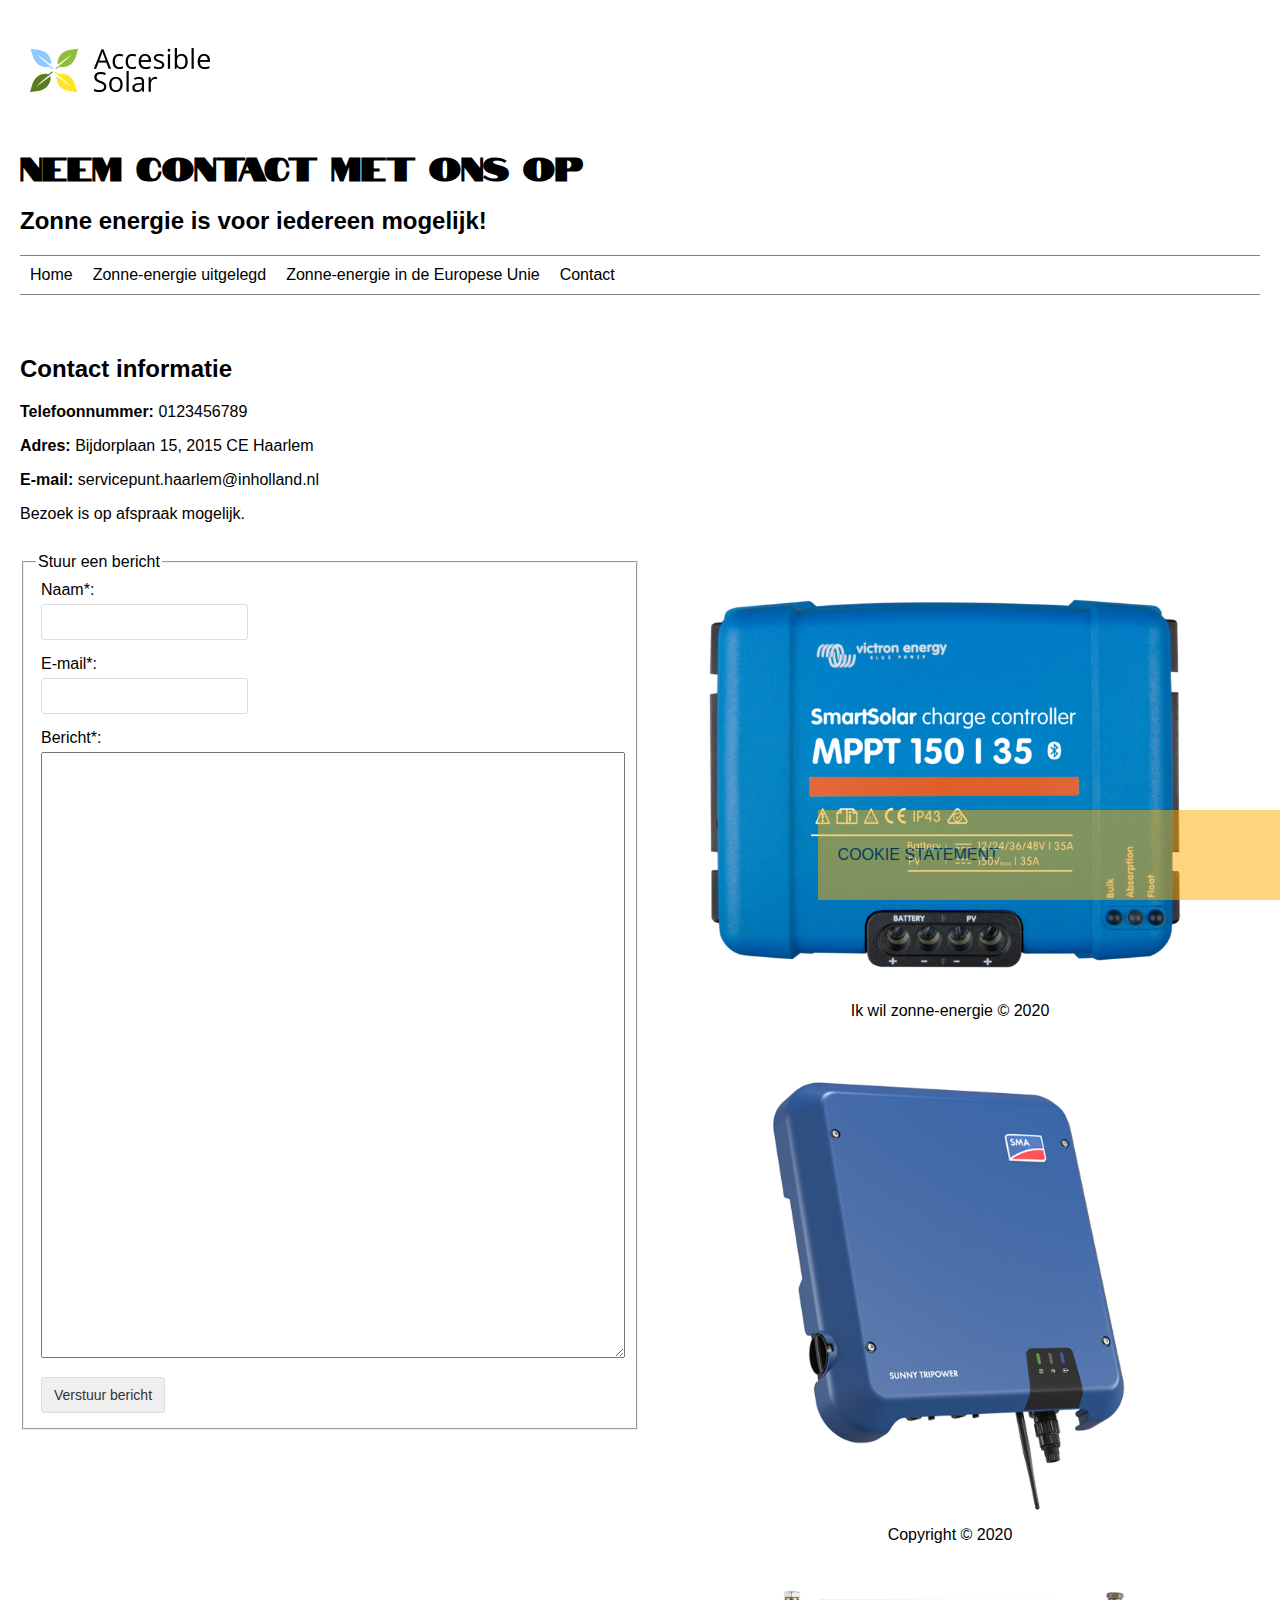
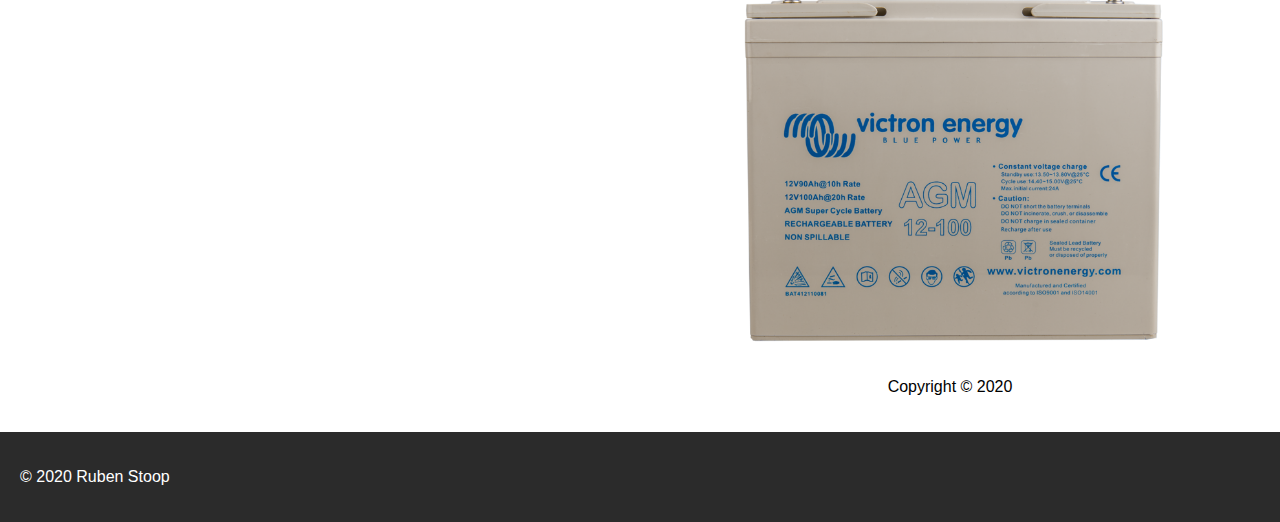
==== contact.html @ 8084c352 "Alle vervolg pagina's 8-11" ====
<!DOCTYPE html>
<html lang="nl">
<head>
    <meta charset="UTF-8">
    <meta content="width=device-width, initial-scale=1" name="viewport" />
    <link type="text/css" rel="stylesheet" href="css/style.css">
    <link rel="icon" type="image/png" href="img/favicon.png">
    <meta name="description" content="
        Op deze website vind je informatie over Zonne-energie voor iedereen.
        Bijvoorbeeld hoe zonnepanelen werken.
        Dit is algemene informatie die iedereen die geinteresseerd is in zonnepanelen moet weten.
        Je vind hier ook een aantal producten van www.ikwilzonneenergie.nl.
        Voor cijfers van zonnepanelen van de europese unie kunt u hier ook terecht.
        Deze laten een goed beeld zien van de opmars van zonne-energie.">
    <meta name="keywords" content="zonnepanelen, zonne-energie, laadregelaar, omvormer, accu">
    <meta name="author" content="Ruben Stoop">
    <title>Neem contact op</title>
</head>
<body class="container">
<header class="header">
        <a href="index.html">
            <img title="Accesible Solar logo" class="logo" src="img/logo.png" alt="Accesible Solar logo">
        </a>

        <h1>
            Neem contact met ons op
        </h1>
        <h2>
            Zonne energie is voor iedereen mogelijk!
        </h2>

        <nav>
            <input class="headerinput" type="checkbox" id="headerinput" />
            <label class="icoon" for="headerinput"><span class="menuicoon"></span></label>
            <ul class="menu">
                <li>
                    <a href="index.html">
                        Home
                    </a>
                </li>
                <li>
                    <a href="howsolarworks.html">
                        Zonne-energie uitgelegd
                    </a>
                </li>
                <li>
                    <a href="eusolar.html">
                        Zonne-energie in de Europese Unie
                    </a>
                </li>
                <li>
                    <a href="contact.html">
                        Contact
                    </a>
                </li>
            </ul>

        </nav>
</header>

<main class="maincontact">

    <article class="contactinfo">
        <section>
            <header>
                <h2>
                    Contact informatie
                </h2>
            </header>
            <p>
                <strong>Telefoonnummer:</strong> 0123456789
            </p>
            <p>
                <strong>Adres:</strong> Bijdorplaan 15, 2015 CE Haarlem
            </p>
            <p>
                <strong>E-mail:</strong> servicepunt.haarlem@inholland.nl
            </p>
            <footer>
                Bezoek is op afspraak mogelijk.
            </footer>
        </section>
    </article>

    <section class="contactform">

        <form action="http://i-want-solar-energy.com/testform.php">
            <fieldset>
                <legend>Stuur een bericht</legend>
                <p>
                    <label for="name">Naam*:</label>
                </p>
                <p>
                    <input required type="text" id="name" name="name">
                </p>
                <p>
                    <label for="email">E-mail*:</label>
                </p>
                <p>
                    <input type="email" id="email" name="email">
                </p>
                <p>
                    <label for="bericht">Bericht*:</label>
                </p>
                <p>
                    <textarea rows="40" id="bericht" name="email"></textarea>
                </p>
                <p>
                    <input type="submit" value="Verstuur bericht">
                </p>
            </fieldset>
        </form>
    </section>

    <section class="asidecontact">
        <aside>
            <figure>
                <a href="https://www.ikwilzonneenergie.nl/epages/61494231.sf/nl_NL/?ObjectPath=/Shops/61494231/Products/SCC110050210">
                    <img title="Victron Energy SmartSolar MPPT 100V/50A 12V/24V laadregelaar" src="img/Victron-energy-SmartSolar-MPPT_150-35_top.png" alt="Afbeelding van Victron Energy SmartSolar MPPT 100V/50A 12V/24V laadregelaar">
                </a>
                <figcaption>Ik wil zonne-energie &copy; 2020</figcaption>
            </figure>

            <figure>
                <a href="https://www.ikwilzonneenergie.nl/epages/61494231.sf/nl_NL/?ObjectPath=/Shops/61494231/Products/%22SMA+STP+8.0-3AV-40%22">
                    <img title="SMA STP 8.0-3AV-40 omvormer" src="img/SMA-Sunny-Tripower-8.0-3_fase-omvormer_voor_zonnepanelen.png" alt="Afbeelding van SMA STP 8.0-3AV-40 omvormer">
                </a>
                <figcaption>Copyright &copy; 2020</figcaption>
            </figure>

            <figure>
                <a href="https://www.ikwilzonneenergie.nl/epages/61494231.sf/nl_NL/?ObjectPath=/Shops/61494231/Products/BAT412110081">
                    <img title="Victron AGM Super Cycle accu 12V 100Ah" src="img/Victron_Energy-12V_100Ah_AGM_Super_Cycle_Battery_front.png" alt="Afbeelding van de Victron AGM Super Cycle accu 12V 100Ah">
                </a>
                <figcaption>Copyright &copy; 2020</figcaption>
            </figure>

        </aside>
    </section>
</main>
<footer>
    <section class="copyright footer">
        <p>&copy; 2020 Ruben Stoop</p>
    </section>
    <section class="cookie">
        <p>Cookie statement</p>
    </section>
</footer>
</body>
</html>
---- css/style.css ----
@import url('https://fonts.googleapis.com/css2?family=Notable&display=swap');

body {
    letter-spacing: 0px;
    font-family: "Arial", "Helvetica", "sans-serif";
    margin: 0;
    padding: 0;
    background-repeat: no-repeat;
}

body {
    margin: 0;
    font-family: Helvetica, sans-serif;
    background-color: #FFFFFF;
}

a {
    color: #000;
}

h1 {
    font-family: notable;
    line-height: 40px;
    text-indent: initial;
    word-spacing: normal;
    font-size: 2rem;
}

h2 {
    font-size: 1.5em;
}
/* header */

.header {
    padding: 20px;
}
.logo {
    min-width: 200px;
    max-height: 100px;
    object-fit: cover;
}

.header .menu {
    clear: both;
    max-height: 0;
    transition: max-height .2s ease-out;
}

.header .icoon {
    cursor: pointer;
    display: inline-block;
    float: right;
    padding: 28px 20px;
    position: relative;
    user-select: none;
}

.header .icoon .menuicoon {
    background: #333;
    display: block;
    height: 2px;
    position: relative;
    transition: background .2s ease-out;
    width: 18px;
}

.header .icoon .menuicoon:before,
.header .icoon .menuicoon:after {
    background: #333;
    content: '';
    display: block;
    height: 100%;
    position: absolute;
    transition: all .2s ease-out;
    width: 100%;
}

.header .icoon .menuicoon:before {
    top: 5px;
}

.header .icoon .menuicoon:after {
    top: -5px;
}

.header .headerinput {
    display: none;
}

.header .headerinput:checked ~ .menu {
    max-height: 240px;
}

.header .headerinput:checked ~ .icoon .menuicoon {
    background: transparent;
}

.header .headerinput:checked ~ .icoon .menuicoon:before {
    transform: rotate(-45deg);
}

.header .headerinput:checked ~ .icoon .menuicoon:after {
    transform: rotate(45deg);
}

.header .headerinput:checked ~ .icoon:not(.steps) .menuicoon:before,
.header .headerinput:checked ~ .icoon:not(.steps) .menuicoon:after {
    top: 0;
}

@media (min-width: 480px) {
    .header ul > li {
        float: left;
    }
    .header .menu {

        max-height: none;
    }
    .header .icoon {
        display: none;
    }
}

@media (max-width: 480px) {
    .header li {
        width: 100%;
    }
}

ul {
    padding-left: 0px;
    overflow: hidden;
    list-style-type: none;
    margin: 0;
}

li {
    padding: 0px;
    width: fit-content;
    float: left;
}

nav {
    border-top: 1px solid grey;
    border-bottom: 1px solid grey;
}

nav li a {
    text-decoration: none;
    color: black;
    padding: 10px;
    display: block;

}

nav li a:hover {
    background-color: black;
    color: #ffffff;
}

/* einde header */

video {
    width: 100%;
    flex-basis: 100%;
}

.product section{
    max-width: 50%;
    float: left;
}

figcaption {
    text-align: center;
}

.product figure{
    margin: 0;
    max-width: 50%;
    float: left;
}

.product figure img {
    max-width: 100%;
}
.product a:active {
    color: blue;
}

.main{
    display: flex;
    flex-direction: row;
    flex-wrap: wrap;
    padding: 20px;
}

.articles, .copyright {
    flex: 2;
}

.aside, .cookie {
    flex: 1;
}

.product {
    flex-basis: 100%;
    display: inline-block;
}

.aside li {
    padding: 10px 0px 10px 0px;
    width: 100%;
}

.cookie {
    padding: 20px;
    background-color: #FA0;
    opacity: 50%;
    position: fixed;
    bottom: 0px;
    right: 0px;
    width: 33%;
    z-index: 9999;
    text-transform: uppercase;
}

.footer {
    background-color: #2b2b2b;
    color: #ffffff;
    padding: 20px;
}

/*tablet index */
@media (max-width: 1280px) {
    .aside {
        order: 1;
    }
    .articles {
        order: 3;
        display: flex;
        flex-wrap: wrap;
        flex-direction: column-reverse;
    }
    video {
        order: 2;
    }

    .product {
        display: flex;

    }

}

@media (min-width: 480px) and (max-width: 1280px) {
    .product section {
        order: 2;
    }
    .product figure {
        order: 1;
    }
}

@media (max-width: 480px) {
    video {
        display: none;
    }
    .aside {
        flex: none;
        max-width: 100%;
    }
    .product {
        flex-wrap: wrap;
    }

    .product section {
        max-width: 100%;
    }
    .product figure {
        max-width: 100%;
    }
}

.anchor {
    padding: 20px;
    width: 100%;
}
/* EINDE index.html */

/* CSS howsolarworks.html */

.articlesSolarWorks {
    display: grid;
    grid-template-columns: 1fr 1fr 1fr;
}

.box2 {
    grid-column-start: 1;
    grid-column-end: 2;
    grid-row-start: 1;
    grid-row-end: 3;
    background-color: #008000;
}

.box1 {
    grid-column-start: 2;
    grid-column-end: 3;
    grid-row-start: 1;
    grid-row-end: 7;
    background-color: #FFC72B;
}

.box3 {
    grid-column-start: 3;
    grid-column-end: 4;
    grid-row-start: 1;
    grid-row-end: 4;
    background-color: #f54747;
}

.box4 {
    grid-column-start: 3;
    grid-column-end: 7;
    grid-row-start: 4;
    grid-row-end: 7;
    background-color: #2e57ea;
}

.box5 {
    grid-column-start: 1;
    grid-column-end: 2;
    grid-row-start: 3;
    grid-row-end: 8;
    background-color: #9370db;
}

.box6 {
    grid-column-start: 2;
    grid-column-end: 4;
    grid-row-start: 7;
    grid-row-end: 8;
    background-color: #ff0000;
}

.articleSolar {
   padding: 20px;
}

.asideSolarWorks aside {
    display: grid;
    grid-template-columns: 1fr 1fr 1fr;
}

.asideSolarWorks img {
    max-width: 100%;
}

/* Howsolarworks.html responsive*/

@media (max-width: 480px) {

    .articlesSolarWorks {
        display: grid;
        grid-template-columns: 1fr;

    }

    .box2 {
        grid-column-start: 1;
        grid-column-end: 2;
        grid-row-start: 3;
        grid-row-end: 4;
        background-color: #008000;
    }

    .box1 {
        grid-column-start: 1;
        grid-column-end: 2;
        grid-row-start: 4;
        grid-row-end: 5;
        background-color: #ffff00;
    }

    .box3 {
        grid-column-start: 1;
        grid-column-end: 2;
        grid-row-start: 2;
        grid-row-end: 3;
        background-color: #f54747;
    }

    .box4 {
        display: none;
    }

    .box5 {
        grid-column-start: 1;
        grid-column-end: 2;
        grid-row-start: 1;
        grid-row-end: 2;
        background-color: #9370db;
    }

    .box6 {
        display: none;
    }

    .articleSolar {
        padding: 20px;
    }

    .asideSolarWorks aside {
        display: grid;
        grid-template-columns: 1fr;
    }

}

@media (max-width: 1280px) and (min-width: 480px) {

    .articlesSolarWorks {
        display: grid;
        grid-template-columns: 1fr 1fr;

    }

    .box2 {
        grid-column-start: 2;
        grid-column-end: 3;
        grid-row-start: 1;
        grid-row-end: 4;
        background-color: green;
    }

    .box1 {
        grid-column-start: 1;
        grid-column-end: 2;
        grid-row-start: 1;
        grid-row-end: 3;
        background-color: yellow;
    }

    .box3 {
        grid-column-start: 1;
        grid-column-end: 2;
        grid-row-start: 3;
        grid-row-end: 7;
        background-color: #f54747;
    }

    .box4 {
        display: none;
    }

    .box5 {
        grid-column-start: 2;
        grid-column-end: 3;
        grid-row-start: 4;
        grid-row-end: 7;
        background-color: #9370db;
    }

    .box6 {
        grid-column-start: 1;
        grid-column-end: 3;
        grid-row-start: 7;
        grid-row-end: 9;
        background-color: red;
    }

    .articleSolar {
        padding: 20px;
    }

    .asideSolarWorks figure:nth-child(3) {
        display: none;
    }
    .asideSolarWorks aside {
        display: grid;
        grid-template-columns: 1fr 1fr
    }
}

/* Einde Howsolarworks.html pagina*/

/* begin eu solar pagina */
.asidesolareu img {
    max-width: 100%;
}

.asidesolareu {
    flex: 1;
}

.tableEU {
    flex: 2;
}

table.tableclass {
    font-size: 12px;
    font-family: Arial, Helvetica, sans-serif;
    width: 100%;
    border-width: 1px;
    border-style: double;
    border-color: #ccc;
}
.tableclass td {
    padding: 4px;
    margin: 3px;
    border: 1px solid #CCC;
}
.tableclass th {
    background-color: #104E8B;
    color: #FFF;
    font-weight: bold;
}
.data {
    flex-basis: 100%;
}

table.tableclass td:first-child, th:first-child {
    background-color: #FF0;
    color: black;
}

table.tableclass tr:nth-child(even) {
    background-color: #CFF;
}

table.tableclass tr:nth-child(odd) {
    background-color: #FFF;
}

/* Responsive eusolar*/
@media (max-width: 1280px) and (min-width: 480px) {
    .asidesolareu {
        flex-basis: 100%;
    }

    .asidesolareu img {
        max-width: 100%;
    }

    .asidesolareu aside {
        display: flex;
    }

    .asidesolareu figcaption {
        flex: 1;
    }

    .asidesolareu figure:nth-child(1) {
        display: none;
    }

    .tableEU {
        flex: none;
        width: 100%;
    }

    .tableEU table {
        width: 100%;
    }


}
@media (max-width: 1280px) {
    .tableEU table th:nth-child(2), .tableEU table th:nth-child(3) {
        display: none;
    }

    .tableEU table tr td:nth-child(2), .tableEU table tr td:nth-child(3) {
        display: none;
    }
}


@media (max-width: 480px) {
    .tableEU {
        flex-basis: 100%;
    }
    .tableEU table th:nth-child(4), .tableEU table th:nth-child(5) {
        display: none;
    }

    .tableEU table tr td:nth-child(4), .tableEU table tr td:nth-child(5) {
        display: none;
    }
}

/* einde css Solar Eu */

/* contact.html */

.maincontact{
    display: flex;
    flex-direction: row;
    flex-wrap: wrap;
    padding: 20px;
}

.contactform {
    flex: 2;
}

.asidecontact {
    flex: 1;
}

.asidecontact aside img{
    max-width: 100%;
}

.contactform label {
    width: 100%;
}

.contactform input{
    display: inline-block;
    font-size: 14px;
    padding: 7px 12px;
    color: #333;
    border: 1px solid #dddddd;
    border-radius: 3px;
    line-height: 20px;
}

.contactform p {
    margin: 5px;
}

.contactform p:nth-child(odd) {
   padding-bottom: 10px;
}

.contactform textarea {
    width: 100%;
    resize: vertical;
}

.contactinfo {
    width: 100%;
    flex-basis: 100%;
    padding-bottom: 30px;
}

header + p {
    color: #000000;
}

.contactform input[type="submit"]:hover {
    cursor: pointer;
}

/*Contact responsive */
@media (max-width: 1280px) {
    .contactform {
        flex: 1;
    }
}

@media (max-width: 480px) {
    .contactform {
        flex-basis: 100%;
    }
}
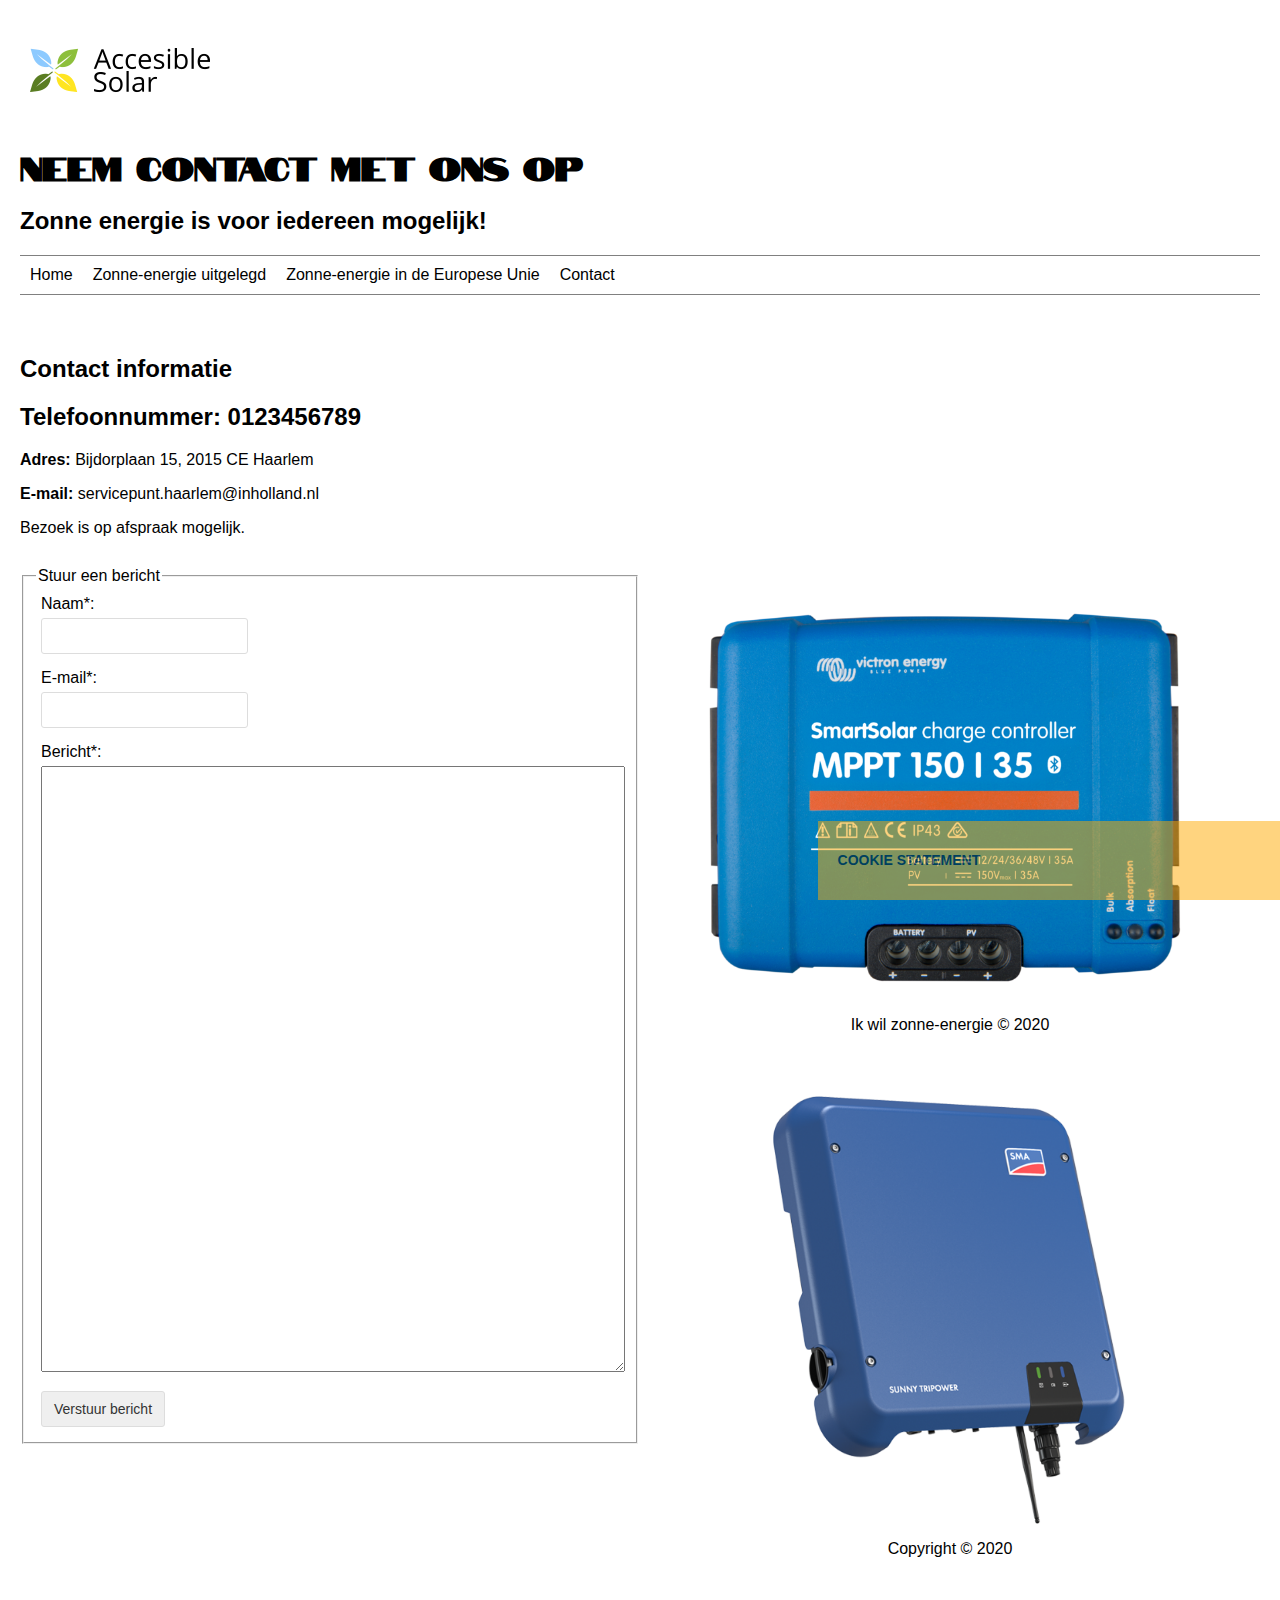
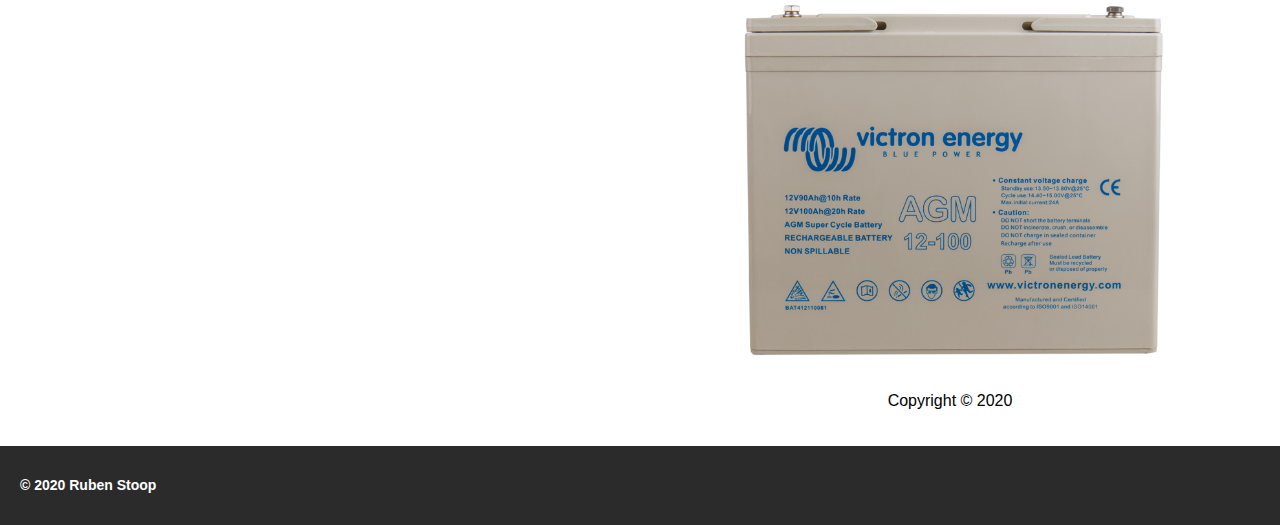
==== commit 927f9276: "Alle vervolg pagina's 8-11" ====
--- a/contact.html
+++ b/contact.html
@@ -61,15 +61,15 @@
 <main class="maincontact">
 
     <article class="contactinfo">
+        <h2>
+            Contact informatie
+        </h2>
         <section>
             <header>
                 <h2>
-                    Contact informatie
+                    <strong>Telefoonnummer:</strong> 0123456789
                 </h2>
             </header>
-            <p>
-                <strong>Telefoonnummer:</strong> 0123456789
-            </p>
             <p>
                 <strong>Adres:</strong> Bijdorplaan 15, 2015 CE Haarlem
             </p>
@@ -140,10 +140,10 @@
 </main>
 <footer>
     <section class="copyright footer">
-        <p>&copy; 2020 Ruben Stoop</p>
+        <h2>&copy; 2020 Ruben Stoop</h2>
     </section>
     <section class="cookie">
-        <p>Cookie statement</p>
+        <h2>Cookie statement</h2>
     </section>
 </footer>
 </body>
--- a/css/style.css
+++ b/css/style.css
@@ -29,6 +29,7 @@
 h2 {
     font-size: 1.5em;
 }
+
 /* header */
 
 .header {
@@ -196,6 +197,8 @@
 
 .articles, .copyright {
     flex: 2;
+    flex-grow: 2;
+    flex-shrink: 2;
 }
 
 .aside, .cookie {
@@ -230,6 +233,9 @@
     padding: 20px;
 }
 
+footer h2 {
+    font-size: 14px;
+}
 /*tablet index */
 @media (max-width: 1280px) {
     .aside {
@@ -343,7 +349,11 @@
 }
 
 .articleSolar {
-   padding: 20px;
+    padding: 20px;
+}
+
+.articleSolar p::first-letter {
+    font-size: 20px;
 }
 
 .asideSolarWorks aside {
@@ -630,7 +640,7 @@
 }
 
 .contactform p:nth-child(odd) {
-   padding-bottom: 10px;
+    padding-bottom: 10px;
 }
 
 .contactform textarea {
@@ -663,4 +673,4 @@
     .contactform {
         flex-basis: 100%;
     }
-}
+}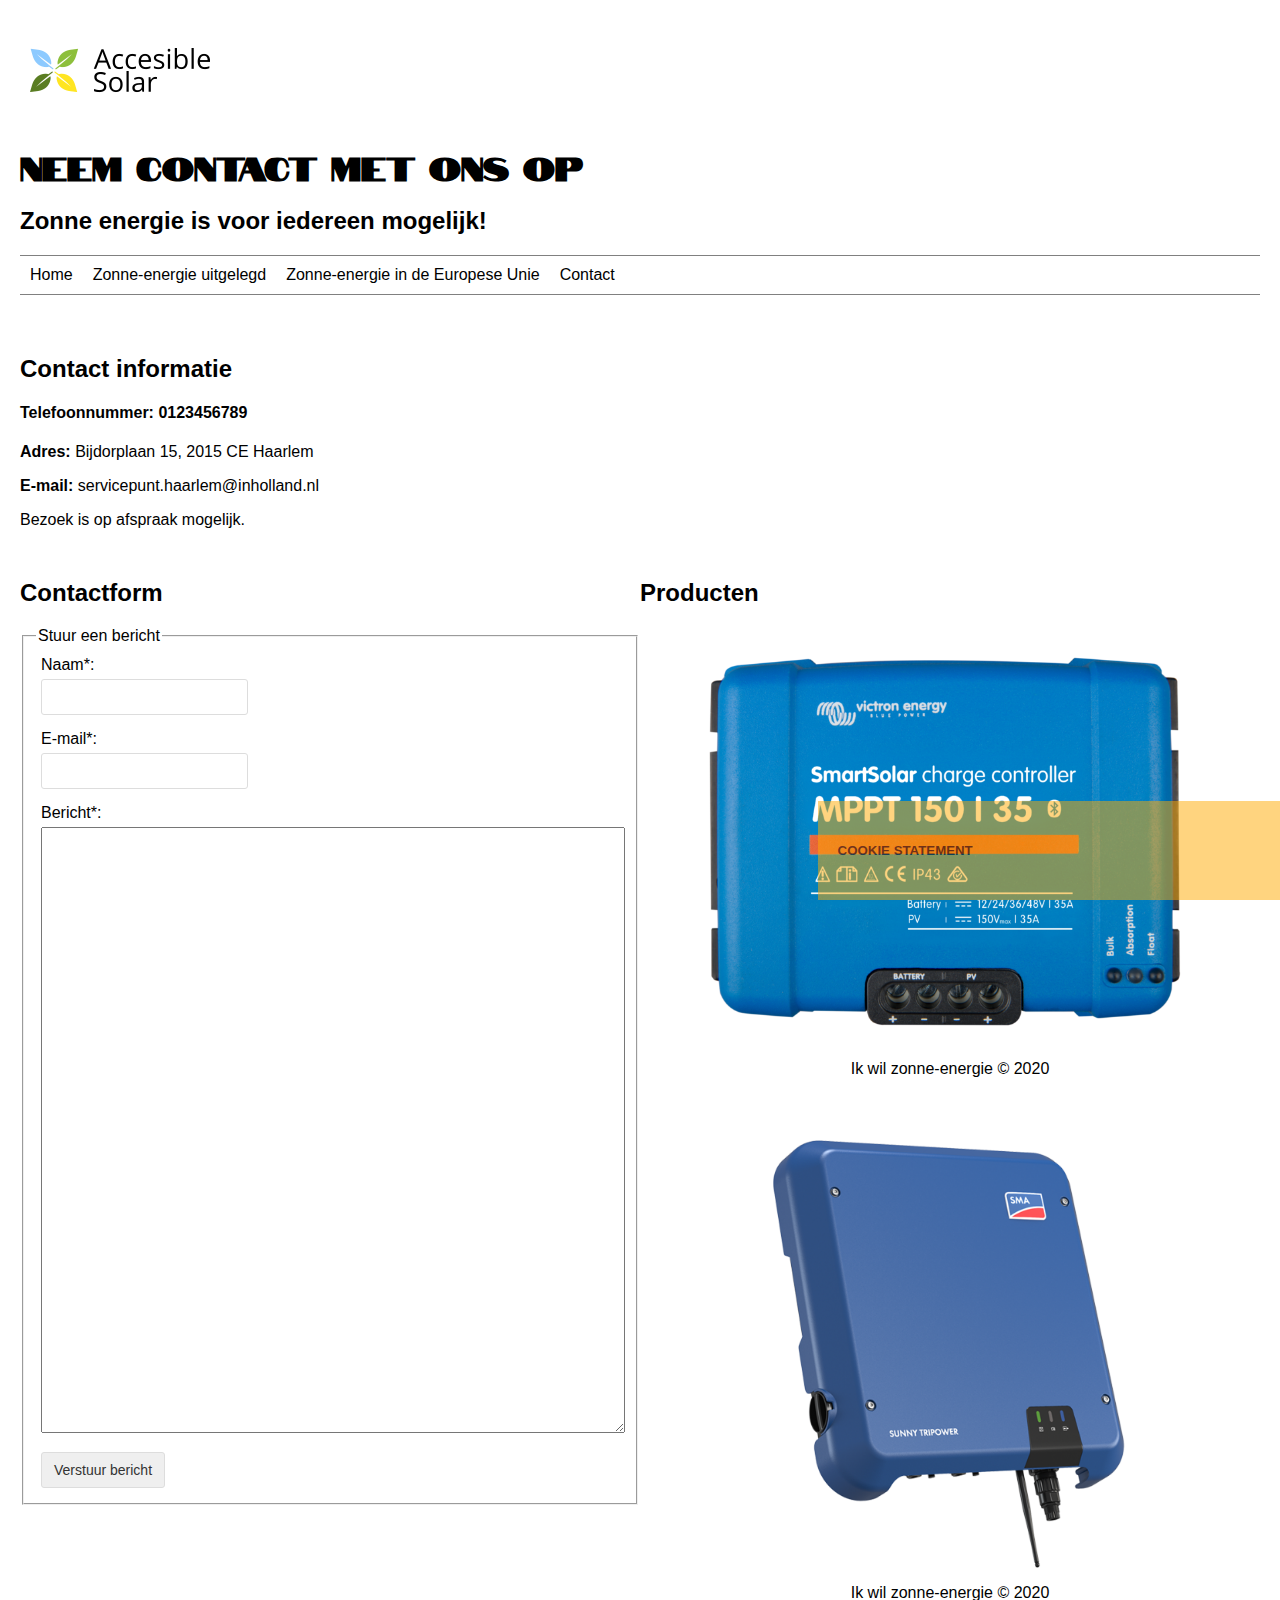
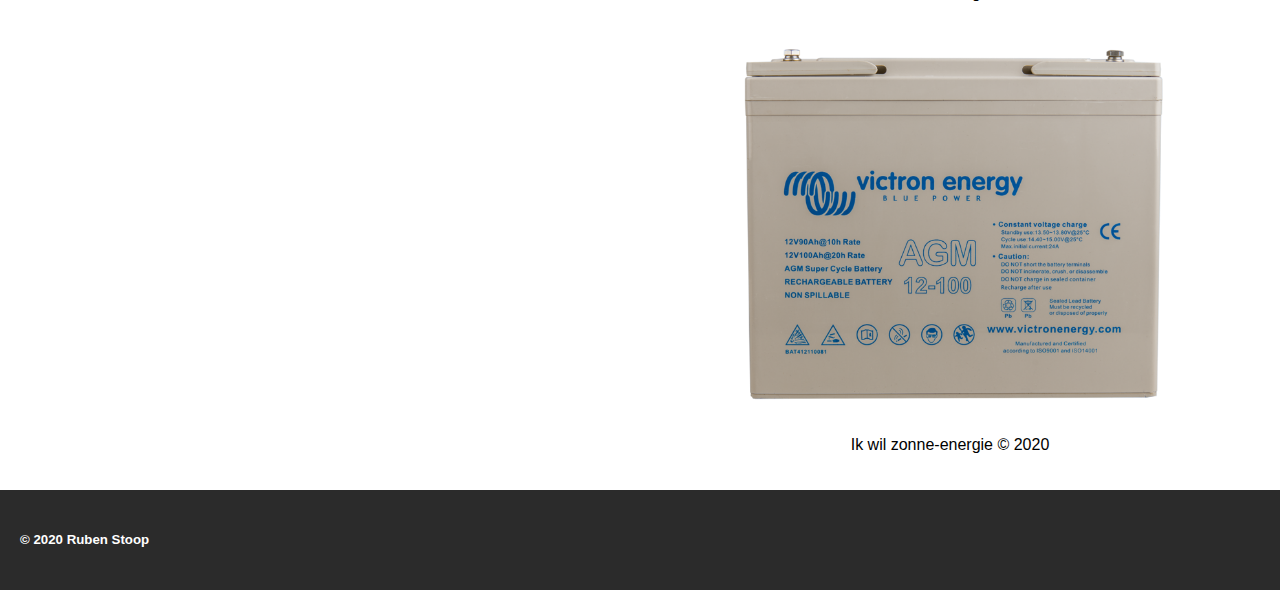
==== commit 65f8a191: "Alle vervolg pagina's 8-11" ====
--- a/contact.html
+++ b/contact.html
@@ -6,70 +6,63 @@
     <link type="text/css" rel="stylesheet" href="css/style.css">
     <link rel="icon" type="image/png" href="img/favicon.png">
     <meta name="description" content="
-        Op deze website vind je informatie over Zonne-energie voor iedereen.
-        Bijvoorbeeld hoe zonnepanelen werken.
-        Dit is algemene informatie die iedereen die geinteresseerd is in zonnepanelen moet weten.
-        Je vind hier ook een aantal producten van www.ikwilzonneenergie.nl.
-        Voor cijfers van zonnepanelen van de europese unie kunt u hier ook terecht.
-        Deze laten een goed beeld zien van de opmars van zonne-energie.">
+         Op deze website vind je informatie over Zonne-energie voor iedereen.
+         Bijvoorbeeld hoe zonnepanelen werken.
+         Dit is algemene informatie die iedereen die geinteresseerd is in zonnepanelen moet weten.
+         Je vind hier ook een aantal producten van www.ikwilzonneenergie.nl.
+         Voor cijfers van zonnepanelen van de europese unie kunt u hier ook terecht.
+         Deze laten een goed beeld zien van de opmars van zonne-energie.">
     <meta name="keywords" content="zonnepanelen, zonne-energie, laadregelaar, omvormer, accu">
     <meta name="author" content="Ruben Stoop">
     <title>Neem contact op</title>
 </head>
 <body class="container">
 <header class="header">
-        <a href="index.html">
-            <img title="Accesible Solar logo" class="logo" src="img/logo.png" alt="Accesible Solar logo">
-        </a>
-
-        <h1>
-            Neem contact met ons op
-        </h1>
-        <h2>
-            Zonne energie is voor iedereen mogelijk!
-        </h2>
-
-        <nav>
-            <input class="headerinput" type="checkbox" id="headerinput" />
-            <label class="icoon" for="headerinput"><span class="menuicoon"></span></label>
-            <ul class="menu">
-                <li>
-                    <a href="index.html">
-                        Home
-                    </a>
-                </li>
-                <li>
-                    <a href="howsolarworks.html">
-                        Zonne-energie uitgelegd
-                    </a>
-                </li>
-                <li>
-                    <a href="eusolar.html">
-                        Zonne-energie in de Europese Unie
-                    </a>
-                </li>
-                <li>
-                    <a href="contact.html">
-                        Contact
-                    </a>
-                </li>
-            </ul>
-
-        </nav>
+    <a href="index.html">
+        <img title="Accesible Solar logo" class="logo" src="img/logo.png" alt="Accesible Solar logo">
+    </a>
+    <h1>
+        Neem contact met ons op
+    </h1>
+    <h2>
+        Zonne energie is voor iedereen mogelijk!
+    </h2>
+    <nav>
+        <input class="headerinput" type="checkbox" id="headerinput" />
+        <label class="icoon" for="headerinput"><span class="menuicoon"></span></label>
+        <ul class="menu">
+            <li>
+                <a href="index.html">
+                    Home
+                </a>
+            </li>
+            <li>
+                <a href="howsolarworks.html">
+                    Zonne-energie uitgelegd
+                </a>
+            </li>
+            <li>
+                <a href="eusolar.html">
+                    Zonne-energie in de Europese Unie
+                </a>
+            </li>
+            <li>
+                <a href="contact.html">
+                    Contact
+                </a>
+            </li>
+        </ul>
+    </nav>
 </header>
-
 <main class="maincontact">
-
     <article class="contactinfo">
         <h2>
             Contact informatie
         </h2>
         <section>
-            <header>
-                <h2>
-                    <strong>Telefoonnummer:</strong> 0123456789
-                </h2>
-            </header>
+            <h4>
+                <strong>Telefoonnummer:</strong> 0123456789
+            </h4>
             <p>
                 <strong>Adres:</strong> Bijdorplaan 15, 2015 CE Haarlem
             </p>
@@ -81,9 +74,8 @@
             </footer>
         </section>
     </article>
-
     <section class="contactform">
-
+        <h2>Contactform</h2>
         <form action="http://i-want-solar-energy.com/testform.php">
             <fieldset>
                 <legend>Stuur een bericht</legend>
@@ -111,8 +103,8 @@
             </fieldset>
         </form>
     </section>
-
     <section class="asidecontact">
+        <h2>Producten</h2>
         <aside>
             <figure>
                 <a href="https://www.ikwilzonneenergie.nl/epages/61494231.sf/nl_NL/?ObjectPath=/Shops/61494231/Products/SCC110050210">
@@ -120,30 +112,27 @@
                 </a>
                 <figcaption>Ik wil zonne-energie &copy; 2020</figcaption>
             </figure>
-
             <figure>
                 <a href="https://www.ikwilzonneenergie.nl/epages/61494231.sf/nl_NL/?ObjectPath=/Shops/61494231/Products/%22SMA+STP+8.0-3AV-40%22">
                     <img title="SMA STP 8.0-3AV-40 omvormer" src="img/SMA-Sunny-Tripower-8.0-3_fase-omvormer_voor_zonnepanelen.png" alt="Afbeelding van SMA STP 8.0-3AV-40 omvormer">
                 </a>
-                <figcaption>Copyright &copy; 2020</figcaption>
+                <figcaption>Ik wil zonne-energie &copy; 2020</figcaption>
             </figure>
-
             <figure>
                 <a href="https://www.ikwilzonneenergie.nl/epages/61494231.sf/nl_NL/?ObjectPath=/Shops/61494231/Products/BAT412110081">
                     <img title="Victron AGM Super Cycle accu 12V 100Ah" src="img/Victron_Energy-12V_100Ah_AGM_Super_Cycle_Battery_front.png" alt="Afbeelding van de Victron AGM Super Cycle accu 12V 100Ah">
                 </a>
-                <figcaption>Copyright &copy; 2020</figcaption>
+                <figcaption>Ik wil zonne-energie &copy; 2020</figcaption>
             </figure>
-
         </aside>
     </section>
 </main>
 <footer>
     <section class="copyright footer">
-        <h2>&copy; 2020 Ruben Stoop</h2>
+        <h5>&copy; 2020 Ruben Stoop</h5>
     </section>
     <section class="cookie">
-        <h2>Cookie statement</h2>
+        <h5>Cookie statement</h5>
     </section>
 </footer>
 </body>
--- a/css/style.css
+++ b/css/style.css
@@ -1,21 +1,20 @@
-@import url('https://fonts.googleapis.com/css2?family=Notable&display=swap');
-
+@import url(https://fonts.googleapis.com/css2?family=Notable&display=swap);
 body {
-    letter-spacing: 0px;
-    font-family: "Arial", "Helvetica", "sans-serif";
+    letter-spacing: 0;
+    font-family: Arial, Helvetica, sans-serif;
     margin: 0;
     padding: 0;
-    background-repeat: no-repeat;
+    background-repeat: no-repeat
 }
 
 body {
     margin: 0;
     font-family: Helvetica, sans-serif;
-    background-color: #FFFFFF;
+    background-color: #fff
 }
 
 a {
-    color: #000;
+    color: #000
 }
 
 h1 {
@@ -23,28 +22,27 @@
     line-height: 40px;
     text-indent: initial;
     word-spacing: normal;
-    font-size: 2rem;
+    font-size: 2rem
 }
 
 h2 {
-    font-size: 1.5em;
-}
-
-/* header */
+    font-size: 1.5em
+}
 
 .header {
-    padding: 20px;
-}
+    padding: 20px
+}
+
 .logo {
     min-width: 200px;
     max-height: 100px;
-    object-fit: cover;
+    object-fit: cover
 }
 
 .header .menu {
     clear: both;
     max-height: 0;
-    transition: max-height .2s ease-out;
+    transition: max-height .2s ease-out
 }
 
 .header .icoon {
@@ -53,7 +51,7 @@
     float: right;
     padding: 28px 20px;
     position: relative;
-    user-select: none;
+    user-select: none
 }
 
 .header .icoon .menuicoon {
@@ -62,242 +60,235 @@
     height: 2px;
     position: relative;
     transition: background .2s ease-out;
-    width: 18px;
-}
-
-.header .icoon .menuicoon:before,
-.header .icoon .menuicoon:after {
+    width: 18px
+}
+
+.header .icoon .menuicoon:after,
+.header .icoon .menuicoon:before {
     background: #333;
     content: '';
     display: block;
     height: 100%;
     position: absolute;
     transition: all .2s ease-out;
-    width: 100%;
+    width: 100%
 }
 
 .header .icoon .menuicoon:before {
-    top: 5px;
+    top: 5px
 }
 
 .header .icoon .menuicoon:after {
-    top: -5px;
+    top: -5px
 }
 
 .header .headerinput {
-    display: none;
-}
-
-.header .headerinput:checked ~ .menu {
-    max-height: 240px;
-}
-
-.header .headerinput:checked ~ .icoon .menuicoon {
-    background: transparent;
-}
-
-.header .headerinput:checked ~ .icoon .menuicoon:before {
-    transform: rotate(-45deg);
-}
-
-.header .headerinput:checked ~ .icoon .menuicoon:after {
-    transform: rotate(45deg);
-}
-
-.header .headerinput:checked ~ .icoon:not(.steps) .menuicoon:before,
-.header .headerinput:checked ~ .icoon:not(.steps) .menuicoon:after {
-    top: 0;
-}
-
-@media (min-width: 480px) {
-    .header ul > li {
-        float: left;
+    display: none
+}
+
+.header .headerinput:checked~.menu {
+    max-height: 240px
+}
+
+.header .headerinput:checked~.icoon .menuicoon {
+    background: 0 0
+}
+
+.header .headerinput:checked~.icoon .menuicoon:before {
+    transform: rotate(-45deg)
+}
+
+.header .headerinput:checked~.icoon .menuicoon:after {
+    transform: rotate(45deg)
+}
+
+.header .headerinput:checked~.icoon:not(.steps) .menuicoon:after,
+.header .headerinput:checked~.icoon:not(.steps) .menuicoon:before {
+    top: 0
+}
+
+@media (min-width:480px) {
+    .header ul>li {
+        float: left
     }
     .header .menu {
-
-        max-height: none;
+        max-height: none
     }
     .header .icoon {
-        display: none;
-    }
-}
-
-@media (max-width: 480px) {
+        display: none
+    }
+}
+
+@media (max-width:480px) {
     .header li {
-        width: 100%;
+        width: 100%
     }
 }
 
 ul {
-    padding-left: 0px;
+    padding-left: 0;
     overflow: hidden;
     list-style-type: none;
-    margin: 0;
+    margin: 0
 }
 
 li {
-    padding: 0px;
+    padding: 0;
     width: fit-content;
-    float: left;
+    float: left
 }
 
 nav {
     border-top: 1px solid grey;
-    border-bottom: 1px solid grey;
+    border-bottom: 1px solid grey
 }
 
 nav li a {
     text-decoration: none;
-    color: black;
+    color: #000;
     padding: 10px;
-    display: block;
-
+    display: block
 }
 
 nav li a:hover {
-    background-color: black;
-    color: #ffffff;
-}
-
-/* einde header */
+    background-color: #000;
+    color: #fff
+}
 
 video {
     width: 100%;
-    flex-basis: 100%;
-}
-
-.product section{
+    flex-basis: 100%
+}
+
+.product section {
     max-width: 50%;
-    float: left;
+    float: left
 }
 
 figcaption {
-    text-align: center;
-}
-
-.product figure{
+    text-align: center
+}
+
+.product figure {
     margin: 0;
     max-width: 50%;
-    float: left;
+    float: left
 }
 
 .product figure img {
-    max-width: 100%;
-}
+    max-width: 100%
+}
+
 .product a:active {
-    color: blue;
-}
-
-.main{
+    color: #00f
+}
+
+.main {
     display: flex;
     flex-direction: row;
     flex-wrap: wrap;
-    padding: 20px;
-}
-
-.articles, .copyright {
+    padding: 20px
+}
+
+.articles,
+.copyright {
     flex: 2;
     flex-grow: 2;
-    flex-shrink: 2;
-}
-
-.aside, .cookie {
-    flex: 1;
+    flex-shrink: 2
+}
+
+.aside,
+.cookie {
+    flex: 1
 }
 
 .product {
     flex-basis: 100%;
-    display: inline-block;
+    display: inline-block
 }
 
 .aside li {
-    padding: 10px 0px 10px 0px;
-    width: 100%;
+    padding: 10px 0 10px 0;
+    width: 100%
 }
 
 .cookie {
     padding: 20px;
-    background-color: #FA0;
+    background-color: #fa0;
     opacity: 50%;
     position: fixed;
-    bottom: 0px;
-    right: 0px;
+    bottom: 0;
+    right: 0;
     width: 33%;
     z-index: 9999;
-    text-transform: uppercase;
+    text-transform: uppercase
 }
 
 .footer {
     background-color: #2b2b2b;
-    color: #ffffff;
-    padding: 20px;
-}
-
-footer h2 {
-    font-size: 14px;
-}
-/*tablet index */
-@media (max-width: 1280px) {
+    color: #fff;
+    padding: 20px
+}
+
+@media (max-width:1280px) {
     .aside {
-        order: 1;
+        order: 1
     }
     .articles {
         order: 3;
         display: flex;
         flex-wrap: wrap;
-        flex-direction: column-reverse;
+        flex-direction: column-reverse
     }
     video {
-        order: 2;
-    }
-
+        order: 2
+    }
     .product {
-        display: flex;
-
-    }
-
-}
-
-@media (min-width: 480px) and (max-width: 1280px) {
+        display: flex
+    }
+}
+
+@media (min-width:480px) and (max-width:1280px) {
     .product section {
-        order: 2;
+        order: 2
     }
     .product figure {
-        order: 1;
-    }
-}
-
-@media (max-width: 480px) {
+        order: 1
+    }
+}
+
+@media (max-width:480px) {
     video {
-        display: none;
+        display: none
     }
     .aside {
         flex: none;
-        max-width: 100%;
+        max-width: 100%
     }
     .product {
-        flex-wrap: wrap;
-    }
-
+        flex-wrap: wrap
+    }
     .product section {
-        max-width: 100%;
+        max-width: 100%
     }
     .product figure {
-        max-width: 100%;
+        max-width: 100%
     }
 }
 
 .anchor {
     padding: 20px;
-    width: 100%;
-}
-/* EINDE index.html */
-
-/* CSS howsolarworks.html */
+    width: 100%
+}
+
+.kopje {
+    display: none
+}
 
 .articlesSolarWorks {
     display: grid;
     grid-template-columns: 1fr 1fr 1fr;
+    grid-auto-rows: minmax(150px, auto)
 }
 
 .box2 {
@@ -305,7 +296,7 @@
     grid-column-end: 2;
     grid-row-start: 1;
     grid-row-end: 3;
-    background-color: #008000;
+    background-color: green
 }
 
 .box1 {
@@ -313,7 +304,7 @@
     grid-column-end: 3;
     grid-row-start: 1;
     grid-row-end: 7;
-    background-color: #FFC72B;
+    background-color: #ffc72b
 }
 
 .box3 {
@@ -321,7 +312,7 @@
     grid-column-end: 4;
     grid-row-start: 1;
     grid-row-end: 4;
-    background-color: #f54747;
+    background-color: #f54747
 }
 
 .box4 {
@@ -329,7 +320,7 @@
     grid-column-end: 7;
     grid-row-start: 4;
     grid-row-end: 7;
-    background-color: #2e57ea;
+    background-color: #2e57ea
 }
 
 .box5 {
@@ -337,7 +328,7 @@
     grid-column-end: 2;
     grid-row-start: 3;
     grid-row-end: 8;
-    background-color: #9370db;
+    background-color: #9370db
 }
 
 .box6 {
@@ -345,145 +336,122 @@
     grid-column-end: 4;
     grid-row-start: 7;
     grid-row-end: 8;
-    background-color: #ff0000;
+    background-color: red
 }
 
 .articleSolar {
-    padding: 20px;
+    padding: 20px
 }
 
 .articleSolar p::first-letter {
-    font-size: 20px;
+    font-size: 20px
 }
 
 .asideSolarWorks aside {
     display: grid;
-    grid-template-columns: 1fr 1fr 1fr;
+    grid-template-columns: 1fr 1fr 1fr
 }
 
 .asideSolarWorks img {
-    max-width: 100%;
-}
-
-/* Howsolarworks.html responsive*/
-
-@media (max-width: 480px) {
-
+    max-width: 100%
+}
+
+@media (max-width:480px) {
     .articlesSolarWorks {
         display: grid;
-        grid-template-columns: 1fr;
-
-    }
-
+        grid-template-columns: 1fr
+    }
     .box2 {
         grid-column-start: 1;
         grid-column-end: 2;
         grid-row-start: 3;
         grid-row-end: 4;
-        background-color: #008000;
-    }
-
+        background-color: green
+    }
     .box1 {
         grid-column-start: 1;
         grid-column-end: 2;
         grid-row-start: 4;
         grid-row-end: 5;
-        background-color: #ffff00;
-    }
-
+        background-color: #ff0
+    }
     .box3 {
         grid-column-start: 1;
         grid-column-end: 2;
         grid-row-start: 2;
         grid-row-end: 3;
-        background-color: #f54747;
-    }
-
+        background-color: #f54747
+    }
     .box4 {
-        display: none;
-    }
-
+        display: none
+    }
     .box5 {
         grid-column-start: 1;
         grid-column-end: 2;
         grid-row-start: 1;
         grid-row-end: 2;
-        background-color: #9370db;
-    }
-
+        background-color: #9370db
+    }
     .box6 {
-        display: none;
-    }
-
+        display: none
+    }
     .articleSolar {
-        padding: 20px;
-    }
-
+        padding: 20px
+    }
     .asideSolarWorks aside {
         display: grid;
-        grid-template-columns: 1fr;
-    }
-
-}
-
-@media (max-width: 1280px) and (min-width: 480px) {
-
+        grid-template-columns: 1fr
+    }
+}
+
+@media (max-width:1280px) and (min-width:480px) {
     .articlesSolarWorks {
         display: grid;
-        grid-template-columns: 1fr 1fr;
-
-    }
-
+        grid-template-columns: 1fr 1fr
+    }
     .box2 {
         grid-column-start: 2;
         grid-column-end: 3;
         grid-row-start: 1;
         grid-row-end: 4;
-        background-color: green;
-    }
-
+        background-color: green
+    }
     .box1 {
         grid-column-start: 1;
         grid-column-end: 2;
         grid-row-start: 1;
         grid-row-end: 3;
-        background-color: yellow;
-    }
-
+        background-color: #ff0
+    }
     .box3 {
         grid-column-start: 1;
         grid-column-end: 2;
         grid-row-start: 3;
         grid-row-end: 7;
-        background-color: #f54747;
-    }
-
+        background-color: #f54747
+    }
     .box4 {
-        display: none;
-    }
-
+        display: none
+    }
     .box5 {
         grid-column-start: 2;
         grid-column-end: 3;
         grid-row-start: 4;
         grid-row-end: 7;
-        background-color: #9370db;
-    }
-
+        background-color: #9370db
+    }
     .box6 {
         grid-column-start: 1;
         grid-column-end: 3;
         grid-row-start: 7;
         grid-row-end: 9;
-        background-color: red;
-    }
-
+        background-color: red
+    }
     .articleSolar {
-        padding: 20px;
-    }
-
+        padding: 20px
+    }
     .asideSolarWorks figure:nth-child(3) {
-        display: none;
+        display: none
     }
     .asideSolarWorks aside {
         display: grid;
@@ -491,19 +459,16 @@
     }
 }
 
-/* Einde Howsolarworks.html pagina*/
-
-/* begin eu solar pagina */
 .asidesolareu img {
-    max-width: 100%;
+    max-width: 100%
 }
 
 .asidesolareu {
-    flex: 1;
+    flex: 1
 }
 
 .tableEU {
-    flex: 2;
+    flex: 2
 }
 
 table.tableclass {
@@ -512,165 +477,157 @@
     width: 100%;
     border-width: 1px;
     border-style: double;
-    border-color: #ccc;
-}
+    border-color: #ccc
+}
+
 .tableclass td {
     padding: 4px;
     margin: 3px;
-    border: 1px solid #CCC;
-}
+    border: 1px solid #ccc
+}
+
 .tableclass th {
-    background-color: #104E8B;
-    color: #FFF;
-    font-weight: bold;
-}
+    background-color: #104e8b;
+    color: #fff;
+    font-weight: 700
+}
+
 .data {
-    flex-basis: 100%;
-}
-
-table.tableclass td:first-child, th:first-child {
-    background-color: #FF0;
-    color: black;
+    flex-basis: 100%
+}
+
+table.tableclass td:first-child,
+th:first-child {
+    background-color: #ff0;
+    color: #000
 }
 
 table.tableclass tr:nth-child(even) {
-    background-color: #CFF;
+    background-color: #cff
 }
 
 table.tableclass tr:nth-child(odd) {
-    background-color: #FFF;
-}
-
-/* Responsive eusolar*/
-@media (max-width: 1280px) and (min-width: 480px) {
+    background-color: #fff
+}
+
+@media (max-width:1280px) and (min-width:480px) {
     .asidesolareu {
-        flex-basis: 100%;
-    }
-
+        flex-basis: 100%
+    }
     .asidesolareu img {
-        max-width: 100%;
-    }
-
+        max-width: 100%
+    }
     .asidesolareu aside {
-        display: flex;
-    }
-
+        display: flex
+    }
     .asidesolareu figcaption {
-        flex: 1;
-    }
-
+        flex: 1
+    }
     .asidesolareu figure:nth-child(1) {
-        display: none;
-    }
-
+        display: none
+    }
     .tableEU {
         flex: none;
-        width: 100%;
-    }
-
+        width: 100%
+    }
     .tableEU table {
-        width: 100%;
-    }
-
-
-}
-@media (max-width: 1280px) {
-    .tableEU table th:nth-child(2), .tableEU table th:nth-child(3) {
-        display: none;
-    }
-
-    .tableEU table tr td:nth-child(2), .tableEU table tr td:nth-child(3) {
-        display: none;
-    }
-}
-
-
-@media (max-width: 480px) {
+        width: 100%
+    }
+}
+
+@media (max-width:1280px) {
+    .tableEU table th:nth-child(2),
+    .tableEU table th:nth-child(3) {
+        display: none
+    }
+    .tableEU table tr td:nth-child(2),
+    .tableEU table tr td:nth-child(3) {
+        display: none
+    }
+}
+
+@media (max-width:480px) {
     .tableEU {
-        flex-basis: 100%;
-    }
-    .tableEU table th:nth-child(4), .tableEU table th:nth-child(5) {
-        display: none;
-    }
-
-    .tableEU table tr td:nth-child(4), .tableEU table tr td:nth-child(5) {
-        display: none;
-    }
-}
-
-/* einde css Solar Eu */
-
-/* contact.html */
-
-.maincontact{
+        flex-basis: 100%
+    }
+    .tableEU table th:nth-child(4),
+    .tableEU table th:nth-child(5) {
+        display: none
+    }
+    .tableEU table tr td:nth-child(4),
+    .tableEU table tr td:nth-child(5) {
+        display: none
+    }
+}
+
+.maincontact {
     display: flex;
     flex-direction: row;
     flex-wrap: wrap;
-    padding: 20px;
+    padding: 20px
 }
 
 .contactform {
-    flex: 2;
+    flex: 2
 }
 
 .asidecontact {
-    flex: 1;
-}
-
-.asidecontact aside img{
-    max-width: 100%;
+    flex: 1
+}
+
+.asidecontact aside img {
+    max-width: 100%
 }
 
 .contactform label {
-    width: 100%;
-}
-
-.contactform input{
+    width: 100%
+}
+
+.contactform input {
     display: inline-block;
     font-size: 14px;
     padding: 7px 12px;
     color: #333;
-    border: 1px solid #dddddd;
+    border: 1px solid #ddd;
     border-radius: 3px;
-    line-height: 20px;
+    line-height: 20px
 }
 
 .contactform p {
-    margin: 5px;
+    margin: 5px
 }
 
 .contactform p:nth-child(odd) {
-    padding-bottom: 10px;
+    padding-bottom: 10px
 }
 
 .contactform textarea {
     width: 100%;
-    resize: vertical;
+    resize: vertical
 }
 
 .contactinfo {
     width: 100%;
     flex-basis: 100%;
-    padding-bottom: 30px;
-}
-
-header + p {
-    color: #000000;
-}
-
-.contactform input[type="submit"]:hover {
-    cursor: pointer;
-}
-
-/*Contact responsive */
-@media (max-width: 1280px) {
+    padding-bottom: 30px
+}
+
+header+p {
+    color: #000
+}
+
+.contactform input[type=submit]:hover {
+    cursor: pointer
+}
+
+@media (max-width:1280px) {
     .contactform {
-        flex: 1;
-    }
-}
-
-@media (max-width: 480px) {
+        flex: 1
+    }
+}
+
+@media (max-width:480px) {
     .contactform {
-        flex-basis: 100%;
+        flex-basis: 100%
     }
 }